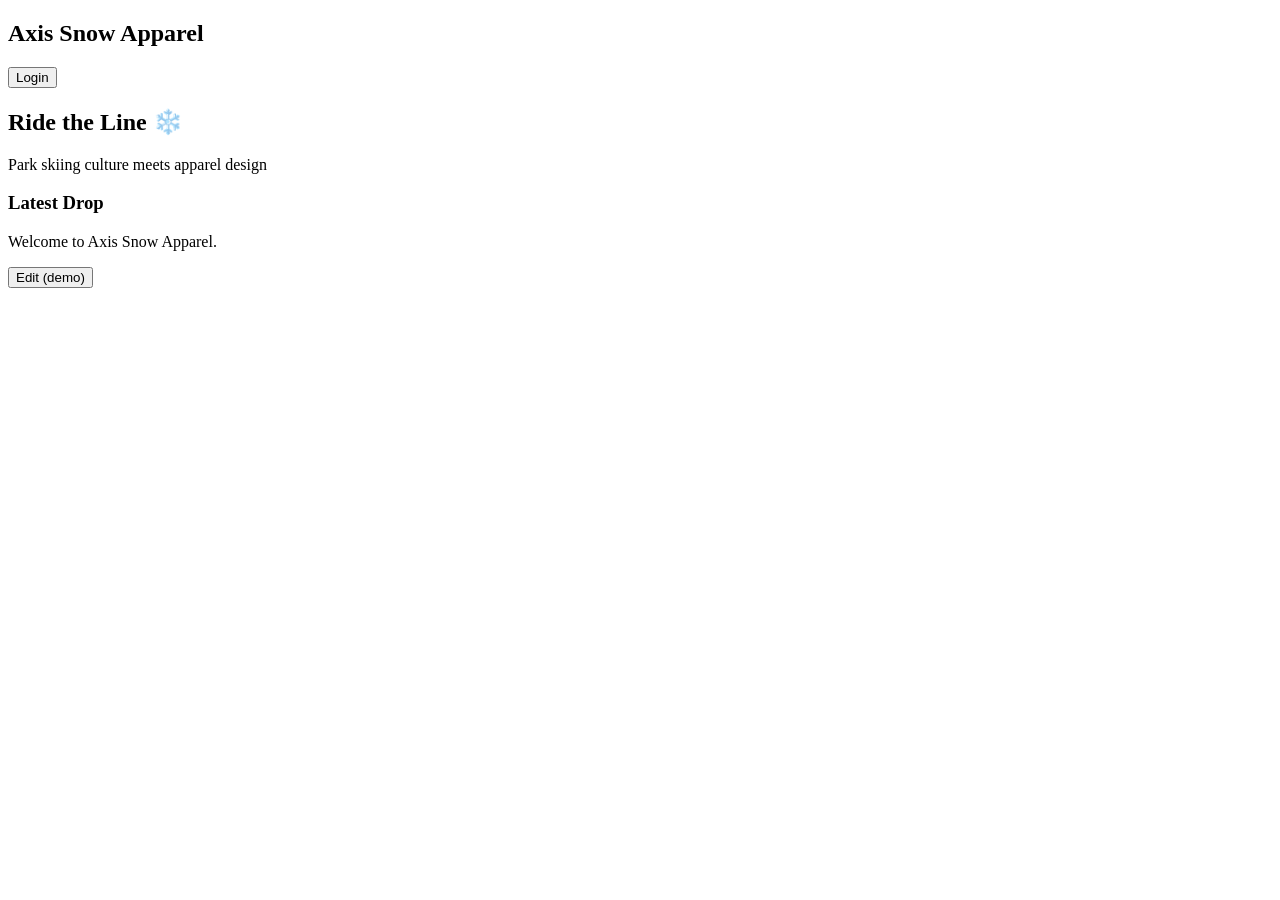
==== index.html @ ee06ccd6 "Create index.html" ====
<!DOCTYPE html>
<html>
<head>
  <title>Axis Snow Apparel</title>
  <link rel="stylesheet" href="styles.css">
</head>
<body>

  <nav>
    <h1>Axis Snow Apparel</h1>
    <button onclick="showLogin()">Login</button>
  </nav>

  <header class="hero">
    <h2>Ride the Line ❄️</h2>
    <p>Park skiing culture meets apparel design</p>
  </header>

  <section class="content">
    <h3>Latest Drop</h3>
    <p id="post">Welcome to Axis Snow Apparel.</p>
    <button onclick="editPost()">Edit (demo)</button>
  </section>

  <script src="app.js"></script>
</body>
</html>
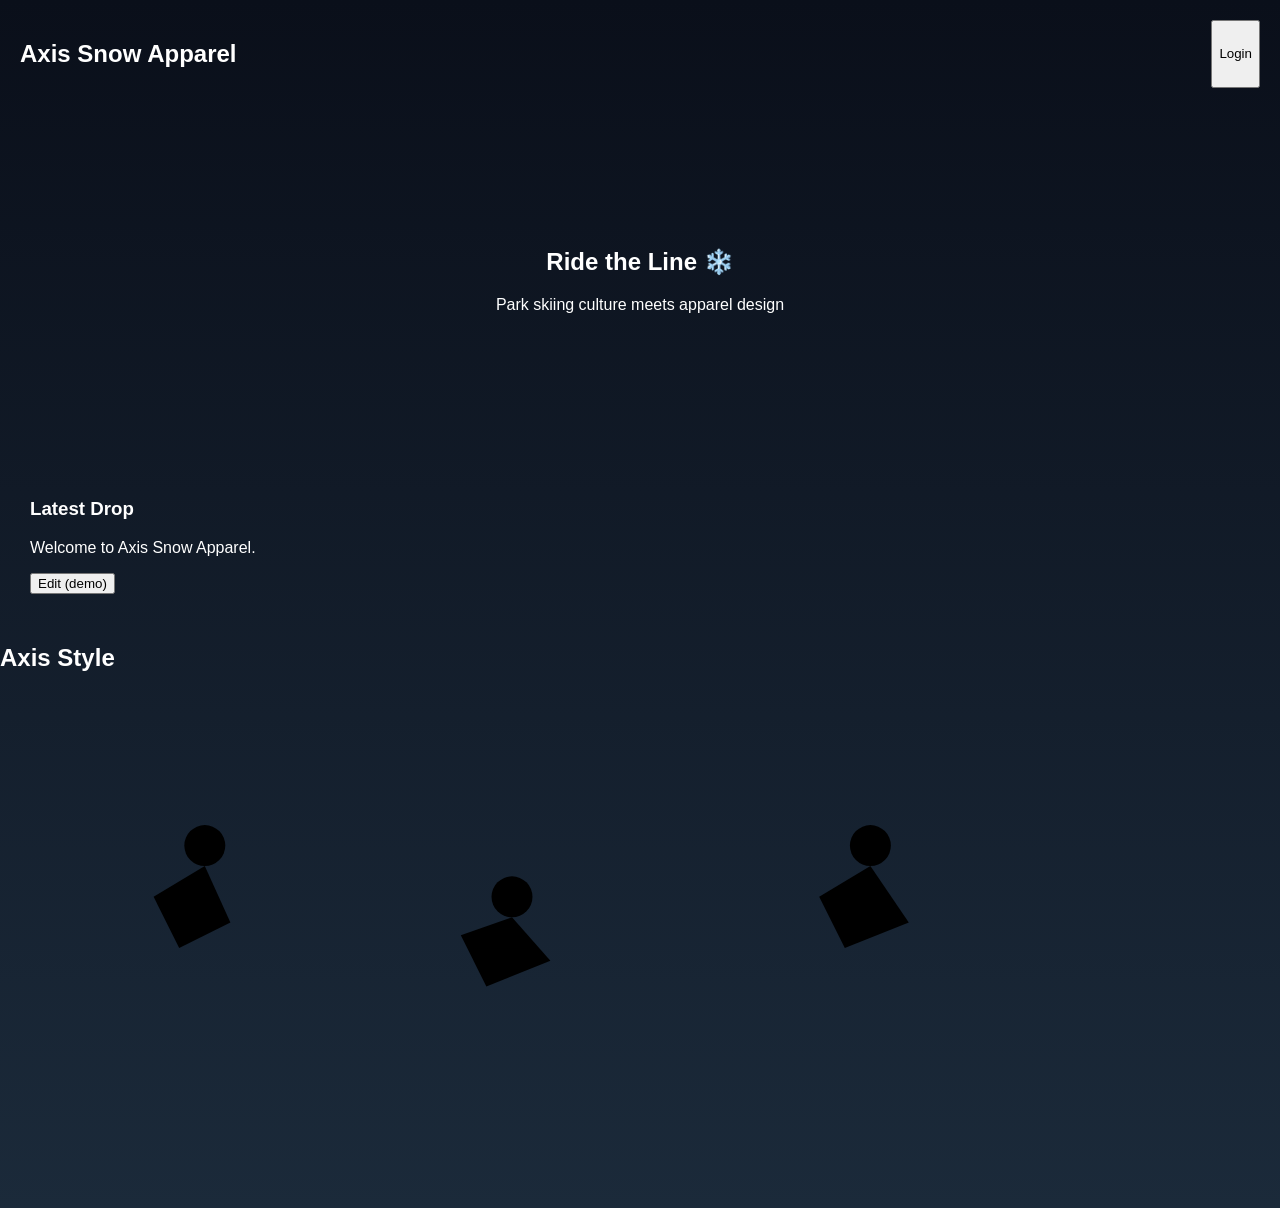
==== commit 49c5baa5: "Update index.html" ====
--- a/index.html
+++ b/index.html
@@ -25,3 +25,37 @@
   <script src="app.js"></script>
 </body>
 </html>
+<section class="ski-art">
+  <h2>Axis Style</h2>
+
+  <svg viewBox="0 0 500 200" class="ski-svg">
+    
+    <!-- Skier 1: Off-axis grab -->
+    <g class="skier">
+      <circle cx="80" cy="60" r="8" /> <!-- head -->
+      <path d="M80 68 L90 90 L70 100 L60 80 Z" /> <!-- body -->
+      <path d="M70 100 L50 120" /> <!-- leg -->
+      <path d="M90 90 L110 70" /> <!-- arm grabbing -->
+      <line x1="40" y1="130" x2="120" y2="110" /> <!-- ski -->
+    </g>
+
+    <!-- Skier 2: Cork spin style -->
+    <g class="skier">
+      <circle cx="200" cy="80" r="8" />
+      <path d="M200 88 L215 105 L190 115 L180 95 Z" />
+      <path d="M190 115 L170 130" />
+      <path d="M215 105 L235 85" />
+      <line x1="160" y1="140" x2="240" y2="120" />
+    </g>
+
+    <!-- Skier 3: Tweak grab -->
+    <g class="skier">
+      <circle cx="340" cy="60" r="8" />
+      <path d="M340 68 L355 90 L330 100 L320 80 Z" />
+      <path d="M330 100 L310 120" />
+      <path d="M355 90 L375 70" />
+      <line x1="300" y1="130" x2="380" y2="110" />
+    </g>
+
+  </svg>
+</section>
--- a/styles.css
+++ b/styles.css
@@ -0,0 +1,22 @@
+body {
+  margin: 0;
+  font-family: Arial;
+  background: linear-gradient(to bottom, #0a0f1a, #1b2a3a);
+  color: white;
+}
+
+nav {
+  display: flex;
+  justify-content: space-between;
+  padding: 20px;
+}
+
+.hero {
+  text-align: center;
+  padding: 120px 20px;
+  background: url('https://images.unsplash.com/photo-1516569422535-cf84a88c1a3b') center/cover;
+}
+
+.content {
+  padding: 30px;
+}
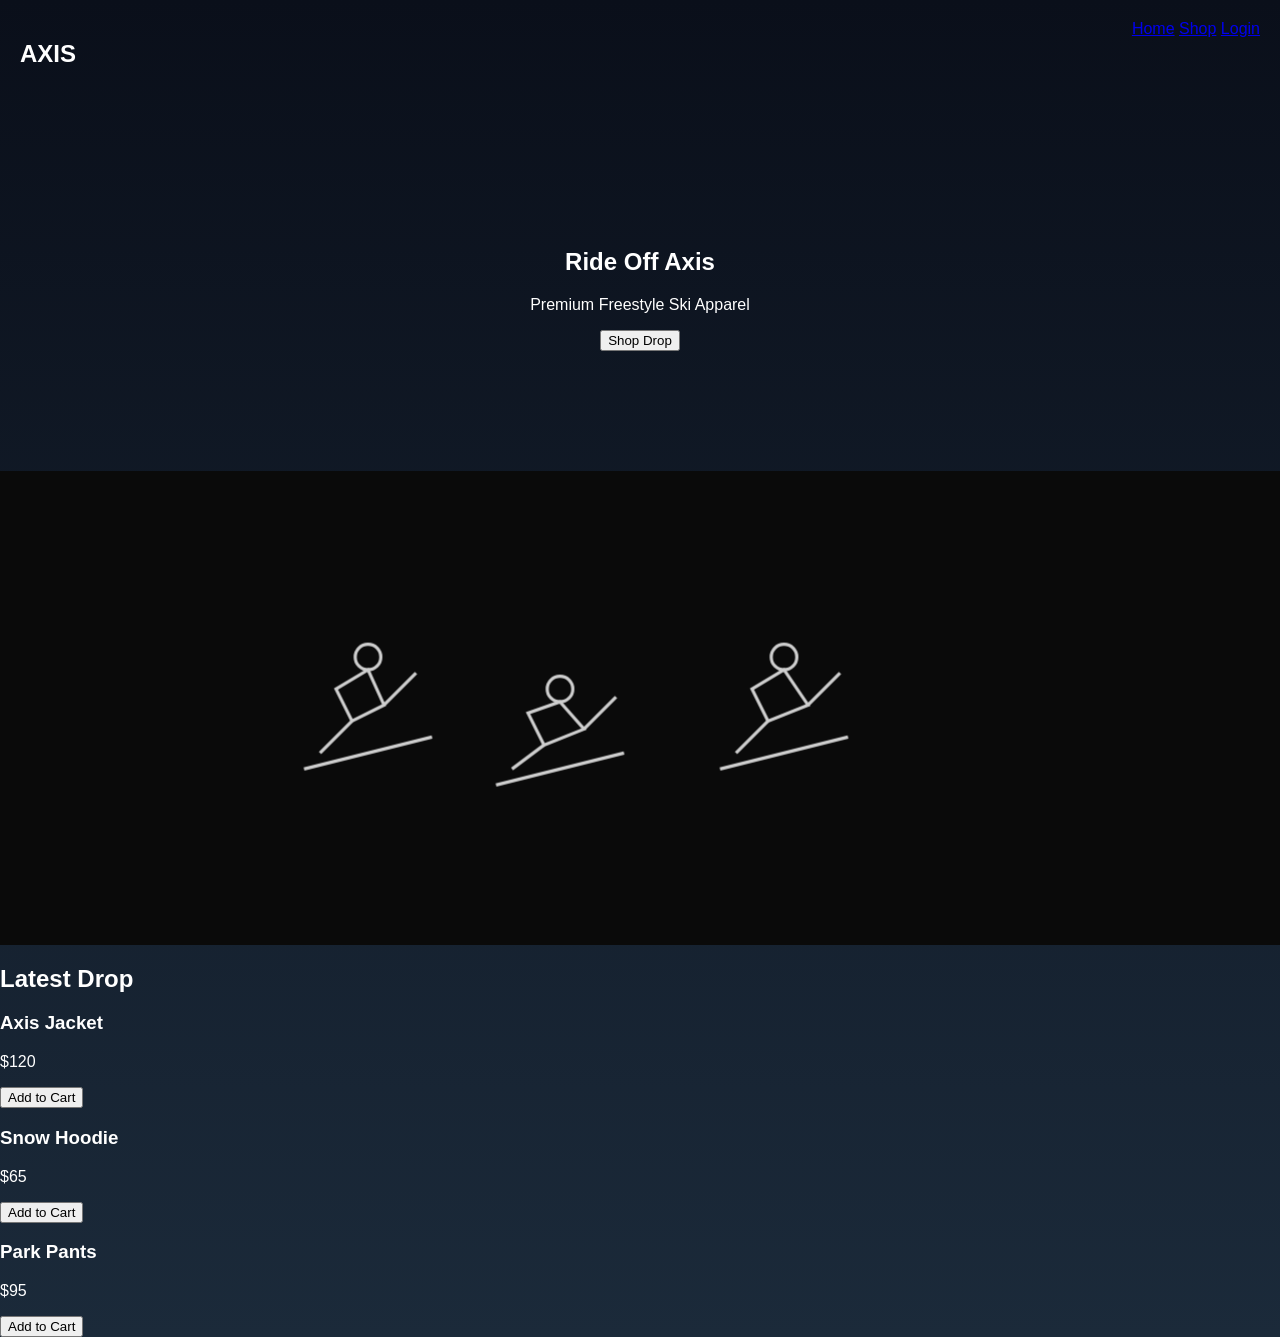
==== commit 2610c19f: "Update index.html" ====
--- a/index.html
+++ b/index.html
@@ -1,61 +1,81 @@
 <!DOCTYPE html>
-<html>
+<html lang="en">
 <head>
+  <meta charset="UTF-8">
   <title>Axis Snow Apparel</title>
   <link rel="stylesheet" href="styles.css">
 </head>
+
 <body>
 
-  <nav>
-    <h1>Axis Snow Apparel</h1>
-    <button onclick="showLogin()">Login</button>
+  <!-- NAVBAR -->
+  <nav class="navbar">
+    <h1>AXIS</h1>
+    <div>
+      <a href="#">Home</a>
+      <a href="#">Shop</a>
+      <a href="#">Login</a>
+    </div>
   </nav>
 
-  <header class="hero">
-    <h2>Ride the Line ❄️</h2>
-    <p>Park skiing culture meets apparel design</p>
-  </header>
-
-  <section class="content">
-    <h3>Latest Drop</h3>
-    <p id="post">Welcome to Axis Snow Apparel.</p>
-    <button onclick="editPost()">Edit (demo)</button>
+  <!-- HERO -->
+  <section class="hero">
+    <h2>Ride Off Axis</h2>
+    <p>Premium Freestyle Ski Apparel</p>
+    <button>Shop Drop</button>
   </section>
 
-  <script src="app.js"></script>
+  <!-- SKI VISUAL -->
+  <section class="ski-art">
+    <svg viewBox="0 0 500 200" class="ski-svg">
+      <g class="skier">
+        <circle cx="80" cy="60" r="8"/>
+        <path d="M80 68 L90 90 L70 100 L60 80 Z"/>
+        <path d="M70 100 L50 120"/>
+        <path d="M90 90 L110 70"/>
+        <line x1="40" y1="130" x2="120" y2="110"/>
+      </g>
+      <g class="skier">
+        <circle cx="200" cy="80" r="8"/>
+        <path d="M200 88 L215 105 L190 115 L180 95 Z"/>
+        <path d="M190 115 L170 130"/>
+        <path d="M215 105 L235 85"/>
+        <line x1="160" y1="140" x2="240" y2="120"/>
+      </g>
+      <g class="skier">
+        <circle cx="340" cy="60" r="8"/>
+        <path d="M340 68 L355 90 L330 100 L320 80 Z"/>
+        <path d="M330 100 L310 120"/>
+        <path d="M355 90 L375 70"/>
+        <line x1="300" y1="130" x2="380" y2="110"/>
+      </g>
+    </svg>
+  </section>
+
+  <!-- PRODUCTS -->
+  <section class="products">
+    <h2>Latest Drop</h2>
+
+    <div class="product-grid">
+      <div class="product">
+        <h3>Axis Jacket</h3>
+        <p>$120</p>
+        <button>Add to Cart</button>
+      </div>
+
+      <div class="product">
+        <h3>Snow Hoodie</h3>
+        <p>$65</p>
+        <button>Add to Cart</button>
+      </div>
+
+      <div class="product">
+        <h3>Park Pants</h3>
+        <p>$95</p>
+        <button>Add to Cart</button>
+      </div>
+    </div>
+  </section>
+
 </body>
 </html>
-<section class="ski-art">
-  <h2>Axis Style</h2>
-
-  <svg viewBox="0 0 500 200" class="ski-svg">
-    
-    <!-- Skier 1: Off-axis grab -->
-    <g class="skier">
-      <circle cx="80" cy="60" r="8" /> <!-- head -->
-      <path d="M80 68 L90 90 L70 100 L60 80 Z" /> <!-- body -->
-      <path d="M70 100 L50 120" /> <!-- leg -->
-      <path d="M90 90 L110 70" /> <!-- arm grabbing -->
-      <line x1="40" y1="130" x2="120" y2="110" /> <!-- ski -->
-    </g>
-
-    <!-- Skier 2: Cork spin style -->
-    <g class="skier">
-      <circle cx="200" cy="80" r="8" />
-      <path d="M200 88 L215 105 L190 115 L180 95 Z" />
-      <path d="M190 115 L170 130" />
-      <path d="M215 105 L235 85" />
-      <line x1="160" y1="140" x2="240" y2="120" />
-    </g>
-
-    <!-- Skier 3: Tweak grab -->
-    <g class="skier">
-      <circle cx="340" cy="60" r="8" />
-      <path d="M340 68 L355 90 L330 100 L320 80 Z" />
-      <path d="M330 100 L310 120" />
-      <path d="M355 90 L375 70" />
-      <line x1="300" y1="130" x2="380" y2="110" />
-    </g>
-
-  </svg>
-</section>
--- a/styles.css
+++ b/styles.css
@@ -20,3 +20,37 @@
 .content {
   padding: 30px;
 }
+.ski-art {
+  text-align: center;
+  padding: 60px 20px;
+  background: #0a0a0a;
+  color: white;
+}
+
+.ski-svg {
+  width: 100%;
+  max-width: 800px;
+  margin-top: 30px;
+}
+
+.skier {
+  stroke: white;
+  stroke-width: 2;
+  fill: none;
+  opacity: 0.8;
+  transition: transform 0.3s ease, opacity 0.3s ease;
+}
+
+.skier:hover {
+  opacity: 1;
+  transform: scale(1.1);
+}
+@keyframes float {
+  0% { transform: translateY(0px) rotate(0deg); }
+  50% { transform: translateY(-10px) rotate(2deg); }
+  100% { transform: translateY(0px) rotate(0deg); }
+}
+
+.skier {
+  animation: float 3s ease-in-out infinite;
+}
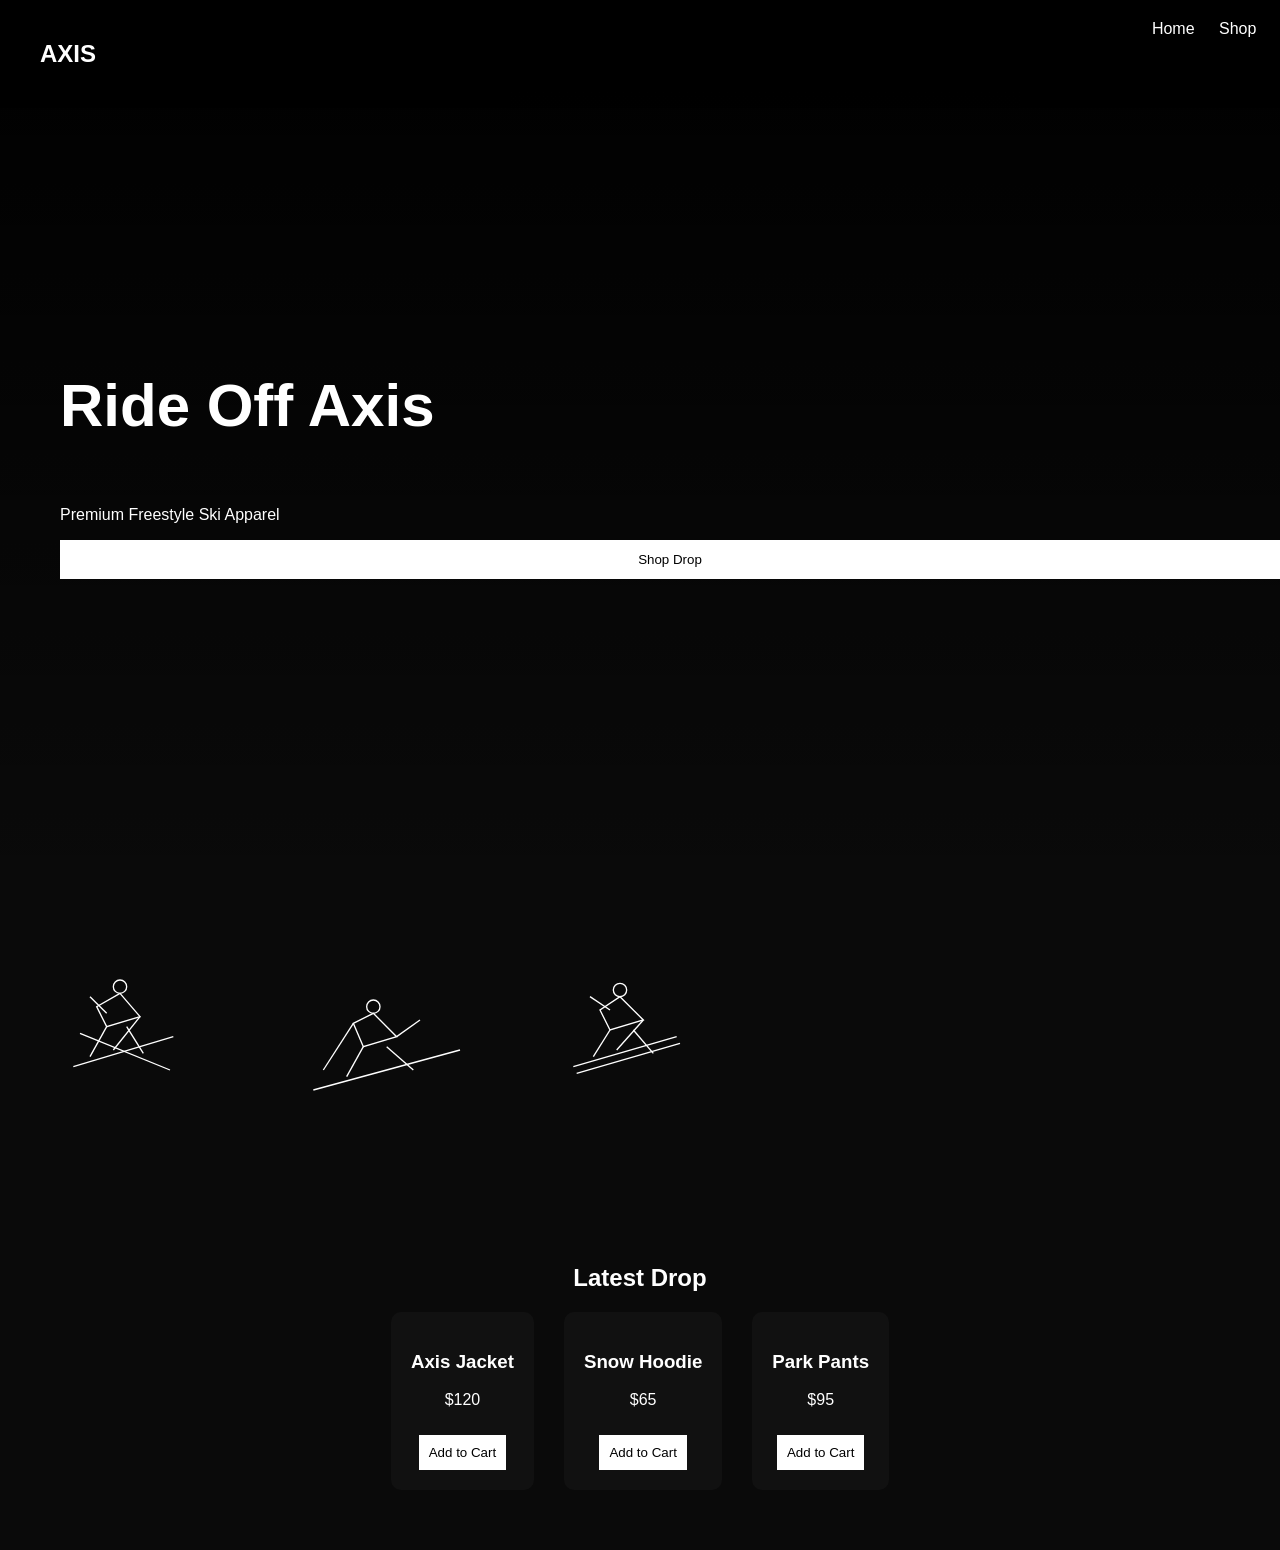
==== commit 349f6028: "Update index.html" ====
--- a/index.html
+++ b/index.html
@@ -26,30 +26,83 @@
   </section>
 
   <!-- SKI VISUAL -->
-  <section class="ski-art">
-    <svg viewBox="0 0 500 200" class="ski-svg">
-      <g class="skier">
-        <circle cx="80" cy="60" r="8"/>
-        <path d="M80 68 L90 90 L70 100 L60 80 Z"/>
-        <path d="M70 100 L50 120"/>
-        <path d="M90 90 L110 70"/>
-        <line x1="40" y1="130" x2="120" y2="110"/>
-      </g>
-      <g class="skier">
-        <circle cx="200" cy="80" r="8"/>
-        <path d="M200 88 L215 105 L190 115 L180 95 Z"/>
-        <path d="M190 115 L170 130"/>
-        <path d="M215 105 L235 85"/>
-        <line x1="160" y1="140" x2="240" y2="120"/>
-      </g>
-      <g class="skier">
-        <circle cx="340" cy="60" r="8"/>
-        <path d="M340 68 L355 90 L330 100 L320 80 Z"/>
-        <path d="M330 100 L310 120"/>
-        <path d="M355 90 L375 70"/>
-        <line x1="300" y1="130" x2="380" y2="110"/>
-      </g>
-    </svg>
+<!-- =====================================================
+     REPLACE ONLY YOUR <svg> ... </svg> SECTION WITH THIS
+===================================================== -->
+
+<svg viewBox="0 0 1200 420" class="ski-svg">
+
+  <!-- ===== MUTE CORK ===== -->
+  <g class="skier cork cork1">
+
+    <!-- head -->
+    <circle cx="180" cy="130" r="10"/>
+
+    <!-- torso -->
+    <path d="M180 140 L210 175 L160 190 L145 160 Z"/>
+
+    <!-- grab arm -->
+    <path class="arm" d="M210 175 L170 225"/>
+
+    <!-- back arm -->
+    <path d="M160 170 L135 145"/>
+
+    <!-- legs -->
+    <path d="M160 190 L135 235"/>
+    <path d="M190 190 L215 230"/>
+
+    <!-- crossed skis -->
+    <line x1="110" y1="250" x2="260" y2="205"/>
+    <line x1="255" y1="255" x2="120" y2="200"/>
+
+  </g>
+
+  <!-- ===== BLUNT CORK ===== -->
+  <g class="skier cork cork2">
+
+    <circle cx="560" cy="160" r="10"/>
+
+    <path d="M560 170 L595 205 L545 220 L530 185 Z"/>
+
+    <!-- blunt tail grab -->
+    <path class="arm" d="M530 185 L485 255"/>
+
+    <!-- other arm -->
+    <path d="M595 205 L630 180"/>
+
+    <!-- legs -->
+    <path d="M545 220 L520 265"/>
+    <path d="M580 220 L620 255"/>
+
+    <!-- skis -->
+    <line x1="470" y1="285" x2="690" y2="225"/>
+
+  </g>
+
+  <!-- ===== JAPAN CORK ===== -->
+  <g class="skier cork cork3">
+
+    <circle cx="930" cy="135" r="10"/>
+
+    <path d="M930 145 L965 180 L915 195 L900 165 Z"/>
+
+    <!-- japan grab -->
+    <path class="arm" d="M965 180 L925 225"/>
+
+    <!-- other arm -->
+    <path d="M915 165 L885 145"/>
+
+    <!-- legs -->
+    <path d="M915 195 L890 235"/>
+    <path d="M950 195 L980 230"/>
+
+    <!-- tight skis -->
+    <line x1="860" y1="250" x2="1015" y2="205"/>
+    <line x1="865" y1="260" x2="1020" y2="215"/>
+
+  </g>
+
+</svg>
   </section>
 
   <!-- PRODUCTS -->
--- a/styles.css
+++ b/styles.css
@@ -1,56 +1,93 @@
 body {
   margin: 0;
-  font-family: Arial;
-  background: linear-gradient(to bottom, #0a0f1a, #1b2a3a);
+  font-family: Arial, sans-serif;
+  background: #0a0a0a;
   color: white;
 }
 
-nav {
+/* NAVBAR */
+.navbar {
   display: flex;
   justify-content: space-between;
-  padding: 20px;
+  padding: 20px 40px;
+  background: rgba(0,0,0,0.6);
+  position: fixed;
+  width: 100%;
 }
 
-.hero {
-  text-align: center;
-  padding: 120px 20px;
-  background: url('https://images.unsplash.com/photo-1516569422535-cf84a88c1a3b') center/cover;
+.navbar a {
+  margin-left: 20px;
+  color: white;
+  text-decoration: none;
 }
 
-.content {
-  padding: 30px;
+/* HERO */
+.hero {
+  height: 100vh;
+  display: flex;
+  flex-direction: column;
+  justify-content: center;
+  padding-left: 60px;
+  background: linear-gradient(black, transparent);
 }
+
+.hero h2 {
+  font-size: 60px;
+}
+
+.hero button {
+  padding: 12px 24px;
+  background: white;
+  border: none;
+  cursor: pointer;
+}
+
+/* SKI ART */
 .ski-art {
   text-align: center;
-  padding: 60px 20px;
-  background: #0a0a0a;
-  color: white;
+  padding: 60px;
 }
 
 .ski-svg {
   width: 100%;
   max-width: 800px;
-  margin-top: 30px;
 }
 
 .skier {
   stroke: white;
   stroke-width: 2;
   fill: none;
-  opacity: 0.8;
-  transition: transform 0.3s ease, opacity 0.3s ease;
+  animation: float 3s ease-in-out infinite;
 }
 
-.skier:hover {
-  opacity: 1;
-  transform: scale(1.1);
-}
 @keyframes float {
-  0% { transform: translateY(0px) rotate(0deg); }
-  50% { transform: translateY(-10px) rotate(2deg); }
-  100% { transform: translateY(0px) rotate(0deg); }
+  0% { transform: translateY(0); }
+  50% { transform: translateY(-10px); }
+  100% { transform: translateY(0); }
 }
 
-.skier {
-  animation: float 3s ease-in-out infinite;
+/* PRODUCTS */
+.products {
+  padding: 60px;
+  text-align: center;
 }
+
+.product-grid {
+  display: flex;
+  justify-content: center;
+  gap: 30px;
+}
+
+.product {
+  background: #111;
+  padding: 20px;
+  border-radius: 10px;
+}
+
+.product button {
+  margin-top: 10px;
+  padding: 10px;
+  background: white;
+  border: none;
+  cursor: pointer;
+}
